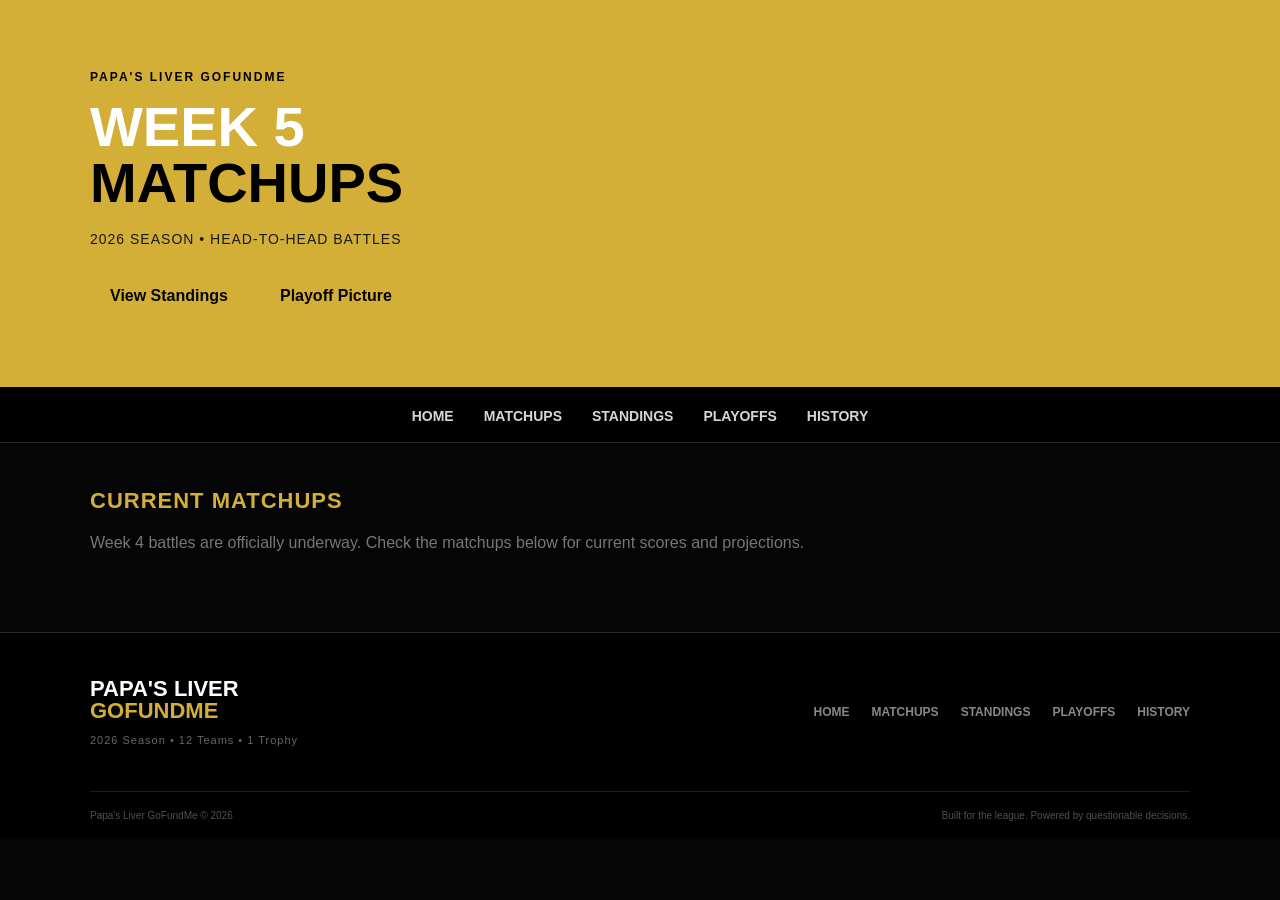
==== matchups.html @ aa791159 "Update matchups for Week 5 Updated the matchups page for Week 5, reflecting the current season and m" ====
<!DOCTYPE html>
<html lang="en">
<head>
    <meta charset="UTF-8">
    <meta name="viewport" content="width=device-width, initial-scale=1.0">
    <title>Matchups | Papa's Liver GoFundMe</title>
    <link rel="stylesheet" href="style.css">
</head>

<body>

    <header class="hero">
        <div class="hero-content">

            <p class="eyebrow">
                PAPA'S LIVER GOFUNDMЕ
            </p>

            <h1>
                Week 5<br>
                <span>Matchups</span>
            </h1>

            <p class="season">
                2026 SEASON • HEAD-TO-HEAD BATTLES
            </p>

            <div class="hero-buttons">
                <a href="standings.html">View Standings</a>
                <a href="playoffs.html">Playoff Picture</a>
            </div>

        </div>
    </header>

    <nav>
        <a href="index.html">Home</a>
        <a href="matchups.html">Matchups</a>
        <a href="standings.html">Standings</a>
        <a href="playoffs.html">Playoffs</a>
        <a href="history.html">History</a>
    </nav>

    <main>

        <section class="home-section">

            <h2>Current Matchups</h2>

            <p style="color: #777777; margin-bottom: 30px;">
                Week 4 battles are officially underway. Check the matchups below for current scores and projections.
            </p>

            <div id="matchups-container"></div>

        </section>

    </main>

    <footer class="site-footer">

        <div class="footer-content">

            <div class="footer-brand">
                <h3>
                    Papa's Liver<br>
                    <span>GoFundMe</span>
                </h3>

                <p>
                    2026 Season • 12 Teams • 1 Trophy
                </p>
            </div>

            <div class="footer-links">
                <a href="index.html">Home</a>
                <a href="matchups.html">Matchups</a>
                <a href="standings.html">Standings</a>
                <a href="playoffs.html">Playoffs</a>
                <a href="history.html">History</a>
            </div>

        </div>

        <div class="footer-bottom">
            <p>Papa's Liver GoFundMe © 2026</p>
            <p>Built for the league. Powered by questionable decisions.</p>
        </div>

    </footer>

    
<script src="app.js"></script>
</body>
</html>
---- style.css ----
* {
    box-sizing: border-box;
}

body {
    margin: 0;
    font-family: Arial, Helvetica, sans-serif;
    background: #050505;
    color: #ffffff;
}

/* HERO */

.hero {
    background: #d4af37;
    border-bottom: 3px solid #000000;
    padding: 70px 20px;
}

.hero-content {
    max-width: 1100px;
    margin: 0 auto;
}

.eyebrow {
    margin: 0 0 15px 0;
    color: #000000;
    font-size: 12px;
    font-weight: bold;
    letter-spacing: 2px;
}

.hero h1 {
    margin: 0;
    font-size: 56px;
    line-height: 1;
    text-transform: uppercase;
}

.hero h1 span {
    color: #000000;
}

.season {
    margin-top: 20px;
    color: #181818;
    font-size: 14px;
    letter-spacing: 1px;
}

/* HERO BUTTONS */

.hero-buttons {
    display: flex;
    gap: 12px;
    margin-top: 28px;
}

.hero-buttons a {
    display: inline-block;
    padding: 12px 20px;
    background: #d4af37;
    color: #050505;
    text-decoration: none;
    font-weight: bold;
    border-radius: 5px;
}

.hero-buttons a:hover {
    background: #ffffff;
}

/* NAVIGATION */

nav {
    display: flex;
    justify-content: center;
    gap: 30px;
    padding: 18px 20px;
    background: #000000;
    border-bottom: 1px solid #292929;
}

nav a {
    color: #d6d6d6;
    text-decoration: none;
    font-size: 14px;
    font-weight: bold;
    text-transform: uppercase;
}

nav a:hover {
    color: #d4af37;
}

/* MAIN */

main {
    width: min(1100px, 92%);
    margin: 40px auto 80px;
}

h2 {
    margin-top: 45px;
    margin-bottom: 20px;
    color: #d4af37;
    font-size: 22px;
    text-transform: uppercase;
    letter-spacing: 1px;
}

/* MATCHUPS */

#matchups {
    display: flex;
    flex-direction: column;
    gap: 20px;
    margin-top: 30px;
}

#matchups > div {
    background: linear-gradient(135deg, #151515, #0a0a0a);
    border: 1px solid #303030;
    border-left: 5px solid #d4af37;
    border-radius: 8px;
    padding: 24px 30px;
    box-shadow: 0 8px 20px rgba(0, 0, 0, 0.5);
    transition: 0.2s ease;
}

#matchups > div:hover {
    border-color: #d4af37;
    transform: translateY(-2px);
}

#matchups h3 {
    margin: 0 0 24px 0;
    padding-bottom: 14px;
    border-bottom: 1px solid #303030;
    color: #a8a8a8;
    font-size: 11px;
    font-weight: 600;
    text-transform: uppercase;
    letter-spacing: 1.5px;
}

.matchup-teams {
    display: grid;
    grid-template-columns: 1fr 80px 1fr;
    align-items: center;
    gap: 20px;
}

.matchup-team {
    display: flex;
    flex-direction: column;
    gap: 4px;
}

.matchup-team-left {
    text-align: left;
}

.matchup-team-right {
    text-align: right;
}

.matchup-team strong {
    color: #ffffff;
    font-size: 21px;
    font-weight: 700;
}

.matchup-team small {
    color: #999999;
    font-size: 13px;
}

.actual-score {
    margin-top: 8px;
    color: #ffffff;
    font-size: 34px;
    font-weight: 800;
}

.projected-score {
    color: #777777;
    font-size: 12px;
}

.matchup-vs {
    color: #d4af37;
    font-size: 13px;
    font-weight: 800;
    text-align: center;
    letter-spacing: 2px;
}

/* STANDINGS */

#standings {
    display: grid;
    gap: 2px;
    background: #292929;
    border: 1px solid #292929;
    border-radius: 8px;
    overflow: hidden;
}

#standings > div {
    display: grid;
    grid-template-columns: 55px 1.5fr 1fr 90px 100px 100px;
    align-items: center;
    gap: 10px;
    padding: 16px 20px;
    background: #111111;
}

#standings > div:hover {
    background: #181818;
}

#standings p {
    margin: 0;
}

.standings-header {
    background: #d4af37 !important;
    color: #050505;
    font-weight: bold;
    text-transform: uppercase;
    font-size: 12px;
    letter-spacing: 1px;
}

.standings-rank {
    color: #d4af37;
    font-weight: bold;
}

.standings-team {
    color: #ffffff;
    font-weight: bold;
}

.standings-manager {
    color: #999999;
}

.standings-record {
    color: #ffffff;
    font-weight: bold;
}

.standings-points {
    color: #ffffff;
}

.standings-points-against {
    color: #999999;
}

/* PLAYOFFS */

#playoff-probabilities {
    display: grid;
    gap: 10px;
}

#playoff-probabilities > div {
    padding: 15px 20px;
    background: #111111;
    border: 1px solid #292929;
    border-radius: 5px;
}

#playoff-probabilities p {
    margin: 5px 0;
}

/* LEAGUE LEADERS */

#league-leaders {
    display: grid;
    grid-template-columns: repeat(2, 1fr);
    gap: 18px;
}

.leader-card {
    background: linear-gradient(135deg, #151515, #0a0a0a);
    border: 1px solid #303030;
    border-top: 3px solid #d4af37;
    border-radius: 8px;
    padding: 24px;
}

.leader-card h3 {
    margin: 0 0 10px 0;
    color: #999999;
    font-size: 12px;
    text-transform: uppercase;
    letter-spacing: 1px;
}

.leader-card p {
    margin: 0;
    color: white;
    font-size: 21px;
    font-weight: bold;
}

/* MOBILE */

@media (max-width: 700px) {

    .hero {
        padding: 50px 20px;
    }

    .hero h1 {
        font-size: 40px;
    }

    nav {
        flex-wrap: wrap;
        gap: 15px;
    }

    main {
        width: 94%;
    }

    .hero-buttons {
        flex-direction: column;
    }

    .hero-buttons a {
        text-align: center;
    }

    .matchup-teams {
        grid-template-columns: 1fr 45px 1fr;
        gap: 8px;
    }

    .matchup-team strong {
        font-size: 15px;
    }

    .matchup-team small {
        font-size: 11px;
    }

    .actual-score {
        font-size: 25px;
    }

    .projected-score {
        font-size: 10px;
    }

    #league-leaders {
        grid-template-columns: 1fr;
    }

    #standings > div {
        grid-template-columns: 35px 1fr 55px;
    }

    .standings-manager,
    .standings-points,
    .standings-points-against {
        display: none;
    }

}

.playoff-section-title {
    margin: 35px 0 15px 0;
    padding-bottom: 10px;
    border-bottom: 2px solid #d4af37;
    color: #d4af37;
    font-size: 16px;
    letter-spacing: 1.5px;
}

.playoff-team {
    display: grid;
    grid-template-columns: 65px 1fr;
    align-items: center;
    gap: 15px;
    padding: 18px 20px;
    margin-bottom: 5px;
    background: #111111;
    border: 1px solid #292929;
    border-left: 4px solid #d4af37;
}

.playoff-team:hover {
    background: #181818;
    border-color: #d4af37;
}

.playoff-seed {
    margin: 0;
    color: #d4af37;
    font-size: 22px;
    font-weight: 800;
}

.playoff-team-name {
    margin: 0;
    color: #ffffff;
    font-size: 18px;
    font-weight: bold;
}

.playoff-record {
    margin: 4px 0 0 0;
    color: #888888;
    font-size: 12px;
}

.playoff-odds-row {
    display: grid;
    grid-template-columns: 55px 1fr 100px;
    align-items: center;
    gap: 15px;
    padding: 15px 20px;
    margin-bottom: 3px;
    background: #111111;
    border: 1px solid #242424;
}

.playoff-odds-row:hover {
    background: #181818;
    border-color: #d4af37;
}

.playoff-rank {
    margin: 0;
    color: #777777;
    font-weight: bold;
}

.playoff-odds-team {
    margin: 0;
    color: #ffffff;
    font-weight: bold;
}

.playoff-percentage {
    margin: 0;
    color: #d4af37;
    font-size: 18px;
    font-weight: 800;
    text-align: right;
}

/* ================================
   HOMEPAGE
================================ */

.home-section {
    margin-top: 45px;
}

.weekly-update {
    background: linear-gradient(135deg, #151515, #0a0a0a);
    border: 1px solid #303030;
    border-left: 5px solid #d4af37;
    border-radius: 8px;
    padding: 28px 30px;
}

.update-label,
.feature-label {
    margin: 0 0 10px 0;
    color: #d4af37;
    font-size: 11px;
    font-weight: bold;
    text-transform: uppercase;
    letter-spacing: 1.5px;
}

.weekly-update h3,
.home-feature-card h3,
.news-card h3 {
    margin: 0 0 10px 0;
    color: #ffffff;
    font-size: 24px;
}

.weekly-update p:last-child,
.home-feature-card p:last-child,
.news-card p {
    color: #999999;
    line-height: 1.6;
}


/* WHO'S COOKING / FRAUD WATCH */

.home-feature-card {
    background: linear-gradient(135deg, #151515, #0a0a0a);
    border: 1px solid #303030;
    border-radius: 8px;
    padding: 28px 30px;
}

.cooking-card {
    border-left: 5px solid #d4af37;
}

.fraud-card {
    border-left: 5px solid #8b0000;
}

.fraud-card .feature-label {
    color: #ff4d4d;
}

.feature-manager {
    margin: 0 0 15px 0;
    color: #777777;
    font-size: 13px;
}


/* THIS WEEK */

.home-news-grid {
    display: grid;
    grid-template-columns: repeat(2, 1fr);
    gap: 18px;
}

.news-card {
    background: linear-gradient(135deg, #151515, #0a0a0a);
    border: 1px solid #303030;
    border-top: 3px solid #d4af37;
    border-radius: 8px;
    padding: 24px;
    transition: 0.2s ease;
}

.news-card:hover {
    transform: translateY(-3px);
    border-color: #d4af37;
}

.news-card a {
    display: inline-block;
    margin-top: 12px;
    color: #d4af37;
    text-decoration: none;
    font-size: 13px;
    font-weight: bold;
}

.news-card a:hover {
    color: #ffffff;
}


/* LEAGUE RUMORS */

.rumor-box {
    background: #111111;
    border: 1px solid #292929;
    border-radius: 8px;
    padding: 25px 30px;
}

.rumor-box p:last-child {
    margin: 0;
    color: #999999;
    line-height: 1.7;
}


/* HOMEPAGE MOBILE */

@media (max-width: 700px) {

    .home-news-grid {
        grid-template-columns: 1fr;
    }

    .weekly-update,
    .home-feature-card,
    .rumor-box {
        padding: 22px;
    }

}

/* FEATURE STORY LAYOUT */

.feature-top {
    display: flex;
    justify-content: space-between;
    align-items: center;
    gap: 20px;
}

.feature-badge {
    display: flex;
    align-items: center;
    justify-content: center;
    width: 65px;
    height: 65px;
    border: 1px solid #d4af37;
    border-radius: 50%;
    background: #0a0a0a;
    font-size: 28px;
    flex-shrink: 0;
}

.fraud-badge {
    border-color: #8b0000;
}

.feature-divider {
    height: 1px;
    margin: 20px 0;
    background: #303030;
}

.feature-story {
    margin: 0;
    color: #c5c5c5;
    font-size: 15px;
    line-height: 1.7;
}

.feature-signoff {
    margin: 20px 0 0 0;
    color: #666666;
    font-size: 11px;
    font-style: italic;
}

/* LEAGUE RUMORS */

.rumor-box h3 {
    margin: 0 0 25px 0;
    color: #ffffff;
    font-size: 24px;
}

.rumor-item {
    display: grid;
    grid-template-columns: 50px 1fr;
    gap: 18px;
    padding: 20px 0;
    border-top: 1px solid #292929;
}

.rumor-number {
    color: #d4af37;
    font-size: 18px;
    font-weight: 800;
}

.rumor-item h4 {
    margin: 0 0 7px 0;
    color: #d4af37;
    font-size: 12px;
    letter-spacing: 1px;
}

.rumor-item p {
    margin: 0;
    color: #999999;
    line-height: 1.6;
}

/* ================================
   AROUND THE LEAGUE NEWS
================================ */

.league-news {
    display: flex;
    flex-direction: column;
    gap: 18px;
}

.news-story {
    background: linear-gradient(135deg, #151515, #0a0a0a);
    border: 1px solid #303030;
    border-radius: 8px;
    padding: 24px;
}

.featured-news {
    border-left: 5px solid #d4af37;
    padding: 30px;
}

.news-story-top {
    display: flex;
    justify-content: space-between;
    align-items: center;
    margin-bottom: 15px;
}

.news-category {
    color: #d4af37;
    font-size: 11px;
    font-weight: bold;
    letter-spacing: 1.5px;
}

.news-week {
    color: #666666;
    font-size: 11px;
    font-weight: bold;
}

.news-story h3 {
    margin: 8px 0 12px 0;
    color: #ffffff;
    font-size: 22px;
    line-height: 1.25;
}

.featured-news h3 {
    font-size: 30px;
}

.news-story p {
    margin: 0;
    color: #999999;
    line-height: 1.7;
}

.news-author {
    margin-top: 20px !important;
    color: #666666 !important;
    font-size: 11px;
    font-style: italic;
}

.news-story-grid {
    display: grid;
    grid-template-columns: repeat(2, 1fr);
    gap: 18px;
}

.news-story-grid .news-story {
    transition: 0.2s ease;
}

.news-story-grid .news-story:hover {
    transform: translateY(-3px);
    border-color: #d4af37;
}

@media (max-width: 700px) {

    .news-story-grid {
        grid-template-columns: 1fr;
    }

    .featured-news {
        padding: 24px;
    }

    .featured-news h3 {
        font-size: 24px;
    }

}

/* ================================
   FOOTER
================================ */

.site-footer {
    margin-top: 80px;
    background: #000000;
    border-top: 1px solid #292929;
}

.footer-content {
    width: min(1100px, 92%);
    margin: 0 auto;
    padding: 45px 0;
    display: flex;
    justify-content: space-between;
    align-items: center;
    gap: 40px;
}

.footer-brand h3 {
    margin: 0;
    color: #ffffff;
    font-size: 22px;
    line-height: 1;
    text-transform: uppercase;
}

.footer-brand h3 span {
    color: #d4af37;
}

.footer-brand p {
    margin: 12px 0 0 0;
    color: #666666;
    font-size: 11px;
    letter-spacing: 1px;
}

.footer-links {
    display: flex;
    flex-wrap: wrap;
    justify-content: flex-end;
    gap: 22px;
}

.footer-links a {
    color: #888888;
    text-decoration: none;
    font-size: 12px;
    font-weight: bold;
    text-transform: uppercase;
}

.footer-links a:hover {
    color: #d4af37;
}

.footer-bottom {
    display: flex;
    justify-content: space-between;
    gap: 20px;
    width: min(1100px, 92%);
    margin: 0 auto;
    padding: 18px 0;
    border-top: 1px solid #1c1c1c;
}

.footer-bottom p {
    margin: 0;
    color: #4f4f4f;
    font-size: 10px;
}

@media (max-width: 700px) {

    .footer-content {
        flex-direction: column;
        align-items: flex-start;
    }

    .footer-links {
        justify-content: flex-start;
    }

    .footer-bottom {
        flex-direction: column;
    }

}

/* ================================
   LEAGUE CHAMPIONS
================================ */

.champions-bar {
    display: grid;
    grid-template-columns: 1.4fr repeat(4, 1fr);
    background: #0a0a0a;
    border-bottom: 1px solid #292929;
}

.champions-title {
    display: flex;
    align-items: center;
    gap: 12px;
    padding: 18px 25px;
    background: #111111;
    border-right: 1px solid #292929;
}

.champions-title span {
    font-size: 20px;
}

.champions-title p {
    margin: 0;
    color: #d4af37;
    font-size: 11px;
    font-weight: bold;
    letter-spacing: 1.5px;
}

.champion {
    display: flex;
    flex-direction: column;
    justify-content: center;
    padding: 15px 18px;
    border-right: 1px solid #292929;
    transition: 0.2s ease;
}

.champion:hover {
    background: #151515;
}

.champion-year {
    margin-bottom: 5px;
    color: #666666;
    font-size: 10px;
    font-weight: bold;
    letter-spacing: 1px;
}

.champion-name {
    color: #ffffff;
    font-size: 13px;
    font-weight: bold;
}

@media (max-width: 900px) {

    .champions-bar {
        grid-template-columns: 1fr 1fr;
    }

    .champions-title {
        grid-column: 1 / -1;
        border-right: none;
        border-bottom: 1px solid #292929;
    }

}

@media (max-width: 500px) {

    .champions-bar {
        grid-template-columns: 1fr;
    }

    .champion {
        border-right: none;
        border-bottom: 1px solid #292929;
    }

}

/* ================================
   MATCHUP PAGE
================================ */

#matchups {
    display: flex;
    flex-direction: column;
    gap: 24px;
    margin-top: 30px;
}

/* MATCHUP CARD */

#matchups > div {
    position: relative;
    background: linear-gradient(135deg, #161616, #090909);
    border: 1px solid #303030;
    border-left: 5px solid #d4af37;
    border-radius: 10px;
    padding: 28px 32px;
    box-shadow: 0 10px 25px rgba(0, 0, 0, 0.45);
    transition: 0.2s ease;
}

#matchups > div:hover {
    transform: translateY(-3px);
    border-color: #d4af37;
    box-shadow: 0 14px 30px rgba(0, 0, 0, 0.6);
}

/* WEEK LABEL */

#matchups h3 {
    margin: 0 0 24px 0;
    padding-bottom: 15px;
    border-bottom: 1px solid #303030;

    color: #777777;
    font-size: 11px;
    font-weight: bold;
    text-transform: uppercase;
    letter-spacing: 1.5px;
}

/* TEAM LAYOUT */

.matchup-teams {
    display: grid;
    grid-template-columns: 1fr 90px 1fr;
    align-items: center;
    gap: 25px;
}

/* TEAM */

.matchup-team {
    display: flex;
    flex-direction: column;
    gap: 5px;
}

.matchup-team-left {
    text-align: left;
}

.matchup-team-right {
    text-align: right;
}

.matchup-team strong {
    color: #ffffff;
    font-size: 23px;
    font-weight: 800;
}

.matchup-team small {
    color: #777777;
    font-size: 12px;
}

/* SCORES */

.actual-score {
    margin-top: 10px;
    color: #ffffff;
    font-size: 36px;
    font-weight: 900;
    line-height: 1;
}

.projected-score {
    margin-top: 5px;
    color: #666666;
    font-size: 11px;
}

/* VS */

.matchup-vs {
    display: flex;
    align-items: center;
    justify-content: center;

    width: 60px;
    height: 60px;

    margin: 0 auto;

    border: 1px solid #3a3a3a;
    border-radius: 50%;

    background: #0a0a0a;

    color: #d4af37;
    font-size: 12px;
    font-weight: 900;
    letter-spacing: 1px;
}

/* MOBILE */

@media (max-width: 700px) {

    #matchups > div {
        padding: 22px 18px;
    }

    .matchup-teams {
        grid-template-columns: 1fr 55px 1fr;
        gap: 10px;
    }

    .matchup-team strong {
        font-size: 16px;
    }

    .matchup-team small {
        font-size: 10px;
    }

    .actual-score {
        font-size: 27px;
    }

    .projected-score {
        font-size: 9px;
    }

    .matchup-vs {
        width: 48px;
        height: 48px;
        font-size: 10px;
    }

}

/* ================================
   STANDINGS PAGE
================================ */

#standings {
    display: flex;
    flex-direction: column;
    gap: 3px;
    background: #292929;
    border: 1px solid #292929;
    border-radius: 10px;
    overflow: hidden;
    box-shadow: 0 10px 25px rgba(0, 0, 0, 0.45);
}

/* STANDINGS ROW */

#standings > div {
    display: grid;
    grid-template-columns: 55px 1.5fr 1fr 90px 100px 100px;
    align-items: center;
    gap: 12px;

    min-height: 65px;
    padding: 15px 20px;

    background: #111111;

    transition: 0.2s ease;
}

#standings > div:hover {
    background: #181818;
}

/* HEADER */

#standings .standings-header {
    min-height: 48px;
    background: #d4af37 !important;
    color: #050505;
}

#standings .standings-header p {
    color: #050505;
}

/* RANK */

.standings-rank {
    color: #d4af37;
    font-size: 18px;
    font-weight: 900;
}

/* TEAM */

.standings-team {
    color: #ffffff;
    font-size: 15px;
    font-weight: 800;
}

/* MANAGER */

.standings-manager {
    color: #888888;
    font-size: 13px;
}

/* RECORD */

.standings-record {
    color: #ffffff;
    font-size: 14px;
    font-weight: 800;
}

/* POINTS */

.standings-points {
    color: #ffffff;
    font-size: 14px;
    font-weight: 700;
}

/* POINTS AGAINST */

.standings-points-against {
    color: #777777;
    font-size: 14px;
}

/* PLAYOFF SPOTS */

#standings > div:nth-child(n+2):nth-child(-n+8) {
    border-left: 4px solid #d4af37;
}

/* BOTTOM PLAYOFF SPOT */

#standings > div:nth-child(8) {
    box-shadow: inset 0 -1px 0 #d4af37;
}

/* NON-PLAYOFF TEAMS */

#standings > div:nth-child(n+9) {
    border-left: 4px solid #292929;
}

/* MOBILE */

@media (max-width: 700px) {

    #standings {
        overflow-x: auto;
    }

    #standings > div {
        grid-template-columns: 40px 1fr 65px;
        gap: 10px;
        padding: 14px 15px;
        min-width: 0;
    }

    #standings .standings-manager,
    #standings .standings-points,
    #standings .standings-points-against {
        display: none;
    }

    .standings-team {
        font-size: 14px;
    }

    .standings-record {
        text-align: right;
    }

}

/* ================================
   PLAYOFF PAGE
================================ */

/* PLAYOFF ODDS */

#playoff-probabilities {
    display: flex;
    flex-direction: column;
    gap: 4px;
    background: #292929;
    border: 1px solid #292929;
    border-radius: 10px;
    overflow: hidden;
    box-shadow: 0 10px 25px rgba(0, 0, 0, 0.45);
}

.playoff-odds-row {
    display: grid;
    grid-template-columns: 60px 1fr 120px;
    align-items: center;
    gap: 15px;

    min-height: 60px;
    padding: 14px 20px;

    background: #111111;

    transition: 0.2s ease;
}

.playoff-odds-row:hover {
    background: #181818;
    border-color: #d4af37;
}

.playoff-rank {
    margin: 0;
    color: #777777;
    font-size: 14px;
    font-weight: 800;
}

.playoff-odds-team {
    margin: 0;
    color: #ffffff;
    font-size: 15px;
    font-weight: 800;
}

.playoff-percentage {
    margin: 0;
    color: #d4af37;
    font-size: 20px;
    font-weight: 900;
    text-align: right;
}

/* PLAYOFF FIELD */

.playoff-section-title {
    margin: 35px 0 15px 0;
    padding-bottom: 10px;

    border-bottom: 2px solid #d4af37;

    color: #d4af37;
    font-size: 15px;
    font-weight: 800;
    letter-spacing: 1.5px;
    text-transform: uppercase;
}

.playoff-team {
    display: grid;
    grid-template-columns: 65px 1fr;
    align-items: center;
    gap: 15px;

    padding: 18px 20px;
    margin-bottom: 5px;

    background: #111111;
    border: 1px solid #292929;
    border-left: 4px solid #d4af37;

    transition: 0.2s ease;
}

.playoff-team:hover {
    background: #181818;
    border-color: #d4af37;
}

.playoff-seed {
    margin: 0;
    color: #d4af37;
    font-size: 22px;
    font-weight: 900;
}

.playoff-team-name {
    margin: 0;
    color: #ffffff;
    font-size: 18px;
    font-weight: 800;
}

.playoff-record {
    margin: 4px 0 0 0;
    color: #777777;
    font-size: 12px;
}

/* BRACKET */

#playoff-bracket {
    display: flex;
    flex-direction: column;
    gap: 18px;
}

/* BRACKET CARDS */

#playoff-bracket > div {
    background: linear-gradient(135deg, #151515, #090909);
    border: 1px solid #303030;
    border-left: 5px solid #d4af37;
    border-radius: 8px;
    padding: 22px 25px;

    box-shadow: 0 8px 20px rgba(0, 0, 0, 0.4);
}

#playoff-bracket > div h3 {
    margin: 0 0 15px 0;
    padding-bottom: 10px;

    border-bottom: 1px solid #292929;

    color: #d4af37;
    font-size: 13px;
    text-transform: uppercase;
    letter-spacing: 1.5px;
}

/* BRACKET TEAM ROWS */

#playoff-bracket > div p {
    margin: 8px 0;
    color: #ffffff;
    font-size: 15px;
    font-weight: 700;
}

/* BRACKET WINNER / HIGHLIGHT */

#playoff-bracket strong {
    color: #d4af37;
}

/* MOBILE */

@media (max-width: 700px) {

    .playoff-odds-row {
        grid-template-columns: 45px 1fr 80px;
        gap: 10px;
        padding: 14px 15px;
    }

    .playoff-odds-team {
        font-size: 13px;
    }

    .playoff-percentage {
        font-size: 17px;
    }

    .playoff-team {
        grid-template-columns: 50px 1fr;
        padding: 15px;
    }

    .playoff-team-name {
        font-size: 15px;
    }

    #playoff-bracket > div {
        padding: 18px;
    }

}

/* ==========================================
   PLAYOFF PAGE CLEANUP
========================================== */

#playoff-probabilities {
    width: 100%;
}

#playoff-probabilities > h2 {
    margin-top: 10px;
    margin-bottom: 20px;
}

/* CURRENT PLAYOFF FIELD */

.current-playoff-field {
    display: flex;
    flex-direction: column;
    gap: 8px;
    margin-bottom: 45px;
}

.playoff-field-team {
    display: grid;
    grid-template-columns: 55px minmax(0, 1fr) 180px 90px;
    align-items: center;
    gap: 15px;
    padding: 16px 20px;
    background: #111111;
    border: 1px solid #242424;
    border-radius: 8px;
    min-height: 58px;
    box-sizing: border-box;
}

.playoff-field-team.playoff-team {
    border-left: 4px solid #d4af37;
}

.playoff-field-team.outside-playoff {
    opacity: 0.65;
    border-left: 4px solid #444444;
}

.playoff-field-team .seed {
    font-size: 14px;
    font-weight: 700;
    color: #d4af37;
}

.playoff-field-team .team-name {
    font-size: 17px;
    font-weight: 700;
    color: #ffffff;
    min-width: 0;
}

.playoff-field-team .manager {
    color: #888888;
    font-size: 13px;
    white-space: nowrap;
    overflow: hidden;
    text-overflow: ellipsis;
}

.playoff-field-team .playoff-status {
    justify-self: end;
    padding: 5px 9px;
    border-radius: 4px;
    background: #d4af37;
    color: #050505;
    font-size: 11px;
    font-weight: 800;
    letter-spacing: 0.5px;
}

.playoff-field-team.outside-playoff .playoff-status {
    background: #333333;
    color: #999999;
}

/* PLAYOFF ODDS */

.playoff-odds-grid {
    display: flex;
    flex-direction: column;
    gap: 2px;
    margin-bottom: 45px;
    background: #111111;
    border: 1px solid #242424;
    border-radius: 8px;
    overflow: hidden;
}

.playoff-odds-row {
    display: grid;
    grid-template-columns: 55px minmax(0, 1fr) 100px 120px 140px;
    align-items: center;
    gap: 15px;
    padding: 15px 20px;
    margin: 0;
    background: #111111;
    border-bottom: 1px solid #242424;
    box-sizing: border-box;
}

.playoff-odds-row:last-child {
    border-bottom: none;
}

.playoff-odds-row:first-child {
    background: #d4af37;
    color: #050505;
}

.playoff-odds-row:first-child p {
    color: #050505;
}

.playoff-rank {
    margin: 0;
    font-weight: 800;
    color: #d4af37;
}

.playoff-odds-team {
    margin: 0;
    font-size: 15px;
    font-weight: 700;
    color: #ffffff;
}

.playoff-record {
    margin: 0;
    font-size: 14px;
    color: #aaaaaa;
}

.playoff-percentage {
    margin: 0;
    text-align: right;
    font-size: 15px;
    font-weight: 800;
    color: #ffffff;
}

.playoff-odds-row:first-child .playoff-percentage {
    color: #050505;
}

/* PLAYOFF BRACKET */

#playoff-bracket {
    width: 100%;
}

#playoff-bracket > .playoff-bracket {
    width: 100%;
}

.bracket-round {
    background: #111111;
    border: 1px solid #242424;
    border-radius: 8px;
    padding: 25px;
}

.bracket-round h3 {
    margin: 0 0 20px;
    padding-bottom: 15px;
    border-bottom: 1px solid #2b2b2b;
    color: #d4af37;
    font-size: 14px;
    letter-spacing: 1px;
    text-transform: uppercase;
}

.bracket-game {
    display: grid;
    grid-template-columns: 55px minmax(0, 1fr) 55px minmax(0, 1fr);
    align-items: center;
    gap: 12px;
    padding: 16px 18px;
    margin-bottom: 10px;
    background: #181818;
    border: 1px solid #292929;
    border-radius: 6px;
}

.bracket-game .seed {
    color: #d4af37;
    font-size: 13px;
    font-weight: 800;
}

.bracket-game strong {
    text-align: center;
    color: #777777;
    font-size: 12px;
    letter-spacing: 1px;
}

.bracket-game span:last-child {
    text-align: right;
}

.bracket-game > span:not(.seed),
.bracket-game > strong {
    min-width: 0;
}

.bracket-bye {
    margin-top: 18px;
    padding: 15px 18px;
    border: 1px solid #d4af37;
    border-radius: 6px;
    background: rgba(212, 175, 55, 0.08);
    color: #d4af37;
    font-size: 14px;
    font-weight: 700;
}

/* MOBILE */

@media (max-width: 700px) {

    .playoff-field-team {
        grid-template-columns: 40px minmax(0, 1fr) auto;
        gap: 10px;
        padding: 13px 14px;
    }

    .playoff-field-team .manager {
        grid-column: 2;
        font-size: 12px;
    }

    .playoff-field-team .playoff-status {
        grid-column: 3;
        grid-row: 1 / span 2;
    }

    .playoff-field-team .team-name {
        font-size: 15px;
    }

    .playoff-odds-row {
        grid-template-columns: 40px minmax(0, 1fr) 70px 75px;
        gap: 8px;
        padding: 13px 12px;
    }

    .playoff-odds-row .playoff-record {
        display: none;
    }

    .playoff-percentage {
        font-size: 13px;
    }

    .bracket-round {
        padding: 15px;
    }

    .bracket-game {
        grid-template-columns: 40px minmax(0, 1fr) 35px;
        gap: 8px;
    }

    .bracket-game strong {
        grid-column: 3;
        grid-row: 1;
    }

    .bracket-game span:last-child {
        grid-column: 2;
        grid-row: 2;
        text-align: left;
        padding-top: 5px;
    }

}

/* ==========================================
   PLAYOFF ODDS - STANDINGS STYLE
========================================== */

.playoff-odds-grid {
    display: flex;
    flex-direction: column;
    background: #111111;
    border: 1px solid #292929;
    border-radius: 8px;
    overflow: hidden;
    margin-bottom: 45px;
}

.playoff-odds-card {
    display: grid;
    grid-template-columns: 2fr 1fr 1fr 1fr;
    align-items: center;
    gap: 20px;
    padding: 17px 22px;
    background: #111111;
    border-bottom: 1px solid #292929;
}

.playoff-odds-card:last-child {
    border-bottom: none;
}

.playoff-odds-card:hover {
    background: #161616;
}

.playoff-odds-team {
    color: #ffffff;
    font-size: 16px;
    font-weight: 800;
}

.playoff-odds-manager {
    color: #777777;
    font-size: 13px;
}

.playoff-odds-card .playoff-odds-row {
    display: flex;
    align-items: center;
    justify-content: flex-end;
    gap: 8px;
    padding: 0;
    margin: 0;
    background: transparent;
    border: none;
}

.playoff-odds-card .playoff-odds-row span {
    color: #777777;
    font-size: 11px;
    font-weight: 700;
    text-transform: uppercase;
    letter-spacing: 0.5px;
}

.playoff-odds-card .playoff-odds-row strong {
    color: #d4af37;
    font-size: 17px;
    font-weight: 800;
}

/* Header labels */

.playoff-odds-grid::before {
    content: "TEAM                                      RECORD                    PLAYOFF %              CHAMPIONSHIP %";
    display: grid;
    grid-template-columns: 2fr 1fr 1fr 1fr;
    padding: 13px 22px;
    background: #0a0a0a;
    color: #777777;
    font-size: 11px;
    font-weight: 800;
    letter-spacing: 0.6px;
    text-transform: uppercase;
    white-space: pre;
    border-bottom: 1px solid #292929;
}

@media (max-width: 700px) {

    .playoff-odds-grid::before {
        content: "TEAM                         RECORD              PLAYOFF %              CHAMP %";
        font-size: 9px;
        padding: 12px;
    }

    .playoff-odds-card {
        grid-template-columns: 1.5fr 1fr 1fr 1fr;
        gap: 8px;
        padding: 15px 12px;
    }

    .playoff-odds-team {
        font-size: 14px;
    }

    .playoff-odds-manager {
        font-size: 11px;
    }

    .playoff-odds-card .playoff-odds-row span {
        display: none;
    }

    .playoff-odds-card .playoff-odds-row strong {
        font-size: 15px;
    }

}

/* ==================================================
   HISTORY PAGE
================================================== */

/*
   IMPORTANT:
   The History page uses:
   #history-table
      .history-header
      .history-row

   Each header/row contains 8 <p> elements.
*/

#history-table {
    width: 100%;
    max-width: 100%;
    overflow-x: auto;
    overflow-y: hidden;
    background: #111111;
    border: 2px solid #333333;
    border-radius: 8px;
    display: block;
}

/* TABLE HEADER + ROWS */

#history-table .history-header,
#history-table .history-row {
    display: grid !important;

    grid-template-columns:
        minmax(190px, 2.2fr)
        minmax(120px, 1.2fr)
        minmax(85px, 0.8fr)
        minmax(125px, 1.2fr)
        minmax(110px, 1.1fr)
        minmax(110px, 1fr)
        minmax(100px, 0.9fr)
        minmax(110px, 1fr);

    width: 100%;
    min-width: 1050px;

    align-items: center;

    margin: 0;
    padding: 0;

    box-sizing: border-box;
}

/* HEADER */

#history-table .history-header {
    min-height: 55px;
    background: #d4af37;
    border-bottom: 1px solid #292929;
}
/* ROW */

#history-table .history-row {
    min-height: 62px;
    background: #111111;
    border-top: 2px solid #333333;
}


#history-table .history-row:hover {
    background: #181818;
}

/* ALL CELLS */

#history-table .history-header p,
#history-table .history-row p {
    display: block;

    width: 100%;
    min-width: 0;

    margin: 0 !important;
    padding: 0 12px !important;

    box-sizing: border-box;
    border-right: 2px solid #333333

    line-height: 1.2;
    white-space: nowrap;
}

/* HEADER TEXT */

#history-table .history-header p {
    color: #050505;
    font-size: 11px;
    font-weight: 900;
    text-transform: uppercase;
    letter-spacing: 0.6px;
    text-align: center;
}

/* NAME */

#history-table .history-header p:first-child,
#history-table .history-row p:first-child {
    text-align: left;
}

#history-table .history-name {
    color: #ffffff;
    font-size: 15px;
    font-weight: 800;
    text-align: left;
    white-space: nowrap;
}

/* RECORD */

#history-table .history-record {
    color: #ffffff;
    font-size: 14px;
    font-weight: 800;
    text-align: center;
    white-space: nowrap;
}

/* PERCENTAGES */

#history-table .history-percentage {
    color: #d4af37;
    font-size: 14px;
    font-weight: 800;
    text-align: center;
    white-space: nowrap;
}

/* CHAMPIONSHIPS */

#history-table .history-championships {
    color: #d4af37;
    font-size: 18px;
    font-weight: 900;
    text-align: center;
    white-space: nowrap;
}

/* RUNNER UP */

#history-table .history-runner-up {
    color: #bbbbbb;
    font-size: 14px;
    font-weight: 700;
    text-align: center;
    white-space: nowrap;
}

/* HIGH POINTS */

#history-table .history-high-score {
    color: #ffffff;
    font-size: 14px;
    font-weight: 700;
    text-align: center;
    white-space: nowrap;
}

/* HISTORY MOBILE */

@media (max-width: 1100px) {

    #history-table {
        overflow-x: auto;
    }

    #history-table .history-header,
    #history-table .history-row {
        min-width: 1050px;
    }

}
/* =========================================
   FINAL STANDINGS TABLE
========================================= */

.standings-table {
    width: 100%;
    background: #111;
    border: 1px solid #333;
    border-radius: 12px;
    overflow: hidden;
    margin-top: 20px;
}

.standings-header,
.standings-row {
    display: grid;
    grid-template-columns: 60px minmax(180px, 2fr) minmax(140px, 1.5fr) 90px 100px 100px 100px;
    align-items: center;
    column-gap: 0;
}

.standings-header {
    background: #1d1d1d;
    color: #d4af37;
    font-size: 12px;
    font-weight: 800;
    letter-spacing: 1px;
    text-transform: uppercase;
    min-height: 50px;
    border-bottom: 2px solid #d4af37;
}

.standings-header div,
.standings-row div {
    padding: 15px 14px;
}

.standings-row {
    min-height: 62px;
    color: #fff;
    background: #111;
    border-bottom: 1px solid #292929;
    font-size: 14px;
}

.standings-row:last-child {
    border-bottom: none;
}

.standings-row:nth-child(even) {
    background: #151515;
}

.standings-rank {
    color: #d4af37;
    font-weight: 800;
    text-align: center;
}

.standings-team {
    font-weight: 800;
    color: #fff;
}

.standings-manager {
    color: #aaa;
}

.standings-record {
    font-weight: 800;
    text-align: center;
}

.standings-points,
.standings-points-against {
    text-align: center;
    font-variant-numeric: tabular-nums;
}

.playoff-team {
    border-left: 3px solid #d4af37;
}

.playoff-cutoff {
    border-bottom: 3px solid #d4af37;
}

@media (max-width: 800px) {

    .standings-table {
        overflow-x: auto;
    }

    .standings-header,
    .standings-row {
        min-width: 700px;
    }
    .standings-streak {
    text-align: center;
    font-weight: 800;
    color: #fff;
}
}


/* =========================================
   FINAL MATCHUP CARDS
========================================= */

.matchup-card {
    width: 100%;
    background: #111;
    border: 1px solid #333;
    border-radius: 14px;
    overflow: hidden;
    margin-bottom: 22px;
}

.matchup-card-header {
    display: flex;
    justify-content: space-between;
    align-items: center;
    gap: 20px;
    padding: 18px 22px;
    background: #1a1a1a;
    border-bottom: 1px solid #333;
}

.matchup-label {
    color: #d4af37;
    font-size: 11px;
    font-weight: 800;
    letter-spacing: 1.5px;
}

.matchup-card-header h3 {
    margin: 4px 0 0;
    color: #fff;
    font-size: 20px;
}

.matchup-series {
    text-align: right;
    color: #888;
    font-size: 10px;
    font-weight: 700;
    letter-spacing: 1px;
}

.matchup-series strong {
    display: block;
    margin-top: 5px;
    color: #d4af37;
    font-size: 13px;
    letter-spacing: 0;
}

.matchup-teams {
    display: grid;
    grid-template-columns: 1fr 70px 1fr;
    align-items: center;
    gap: 15px;
    padding: 28px 22px;
}

.matchup-team {
    display: flex;
    flex-direction: column;
    gap: 5px;
}

.matchup-team-left {
    text-align: left;
}

.matchup-team-right {
    text-align: right;
    align-items: flex-end;
}

.matchup-team strong {
    color: #fff;
    font-size: 19px;
}

.matchup-team small {
    color: #888;
    font-size: 12px;
}

.actual-score {
    color: #fff;
    font-size: 28px;
    font-weight: 900;
    margin-top: 8px;
}

.projected-score {
    color: #d4af37;
    font-size: 12px;
    font-weight: 700;
}

.matchup-vs {
    color: #777;
    font-size: 13px;
    font-weight: 900;
    text-align: center;
}

.projection-bar {
    display: flex;
    width: calc(100% - 44px);
    height: 9px;
    margin: 0 22px 22px;
    background: #222;
    border-radius: 99px;
    overflow: hidden;
}

.projection-fill-one {
    background: #d4af37;
    height: 100%;
}

.projection-fill-two {
    background: #555;
    height: 100%;
}

.empty-state {
    padding: 40px;
    text-align: center;
    color: #888;
    background: #111;
    border: 1px solid #333;
    border-radius: 12px;
}

@media (max-width: 700px) {

    .matchup-card-header {
        flex-direction: column;
        align-items: flex-start;
    }

    .matchup-series {
        text-align: left;
    }

    .matchup-teams {
        grid-template-columns: 1fr;
        text-align: center;
    }

    .matchup-team-left,
    .matchup-team-right {
        text-align: center;
        align-items: center;
    }

    .matchup-vs {
        padding: 5px;
    }

}
/* =========================================
   FINAL STANDINGS OVERRIDE
========================================= */

#standings {
    display: flex;
    flex-direction: column;
    width: 100%;
    background: #111111;
    border: 1px solid #333333;
    border-radius: 10px;
    overflow: hidden;
    box-shadow: 0 10px 25px rgba(0, 0, 0, 0.45);
    gap: 0;
}

#standings .standings-header,
#standings .standings-row {
    display: grid !important;
    grid-template-columns:
        60px
        minmax(180px, 2fr)
        minmax(140px, 1.5fr)
        100px
        120px
        100px
        100px;
    align-items: center;
    width: 100%;
    box-sizing: border-box;
}

#standings .standings-header {
    min-height: 50px;
    background: #d4af37 !important;
    color: #050505;
    border-bottom: 2px solid #000000;
}

#standings .standings-header div {
    padding: 15px 14px;
    color: #050505;
    font-size: 11px;
    font-weight: 900;
    letter-spacing: 1px;
    text-transform: uppercase;
}

#standings .standings-row {
    min-height: 62px;
    background: #111111;
    color: #ffffff;
    border-bottom: 1px solid #292929;
}

#standings .standings-row:nth-child(odd) {
    background: #151515;
}

#standings .standings-row:last-child {
    border-bottom: none;
}

#standings .standings-row:hover {
    background: #1c1c1c;
}

#standings .standings-row div {
    padding: 15px 14px;
    min-width: 0;
    box-sizing: border-box;
}

#standings .standings-rank {
    color: #d4af37;
    font-size: 16px;
    font-weight: 900;
    text-align: center;
}

#standings .standings-team {
    color: #ffffff;
    font-size: 15px;
    font-weight: 800;
    white-space: nowrap;
    overflow: hidden;
    text-overflow: ellipsis;
}

#standings .standings-manager {
    color: #999999;
    font-size: 13px;
    white-space: nowrap;
    overflow: hidden;
    text-overflow: ellipsis;
}

#standings .standings-record {
    color: #ffffff;
    font-size: 14px;
    font-weight: 800;
    text-align: center;
}

#standings .standings-streak {
    color: #ffffff;
    font-size: 14px;
    font-weight: 800;
    text-align: center;
}

#standings .standings-points,
#standings .standings-points-against {
    color: #ffffff;
    font-size: 14px;
    font-weight: 700;
    text-align: center;
    font-variant-numeric: tabular-nums;
}

/* EVERY TEAM IS IDENTICAL */

#standings .standings-row {
    border-left: none !important;
    box-shadow: none !important;
}

/* MOBILE */

@media (max-width: 800px) {

    #standings {
        overflow-x: auto;
    }

    #standings .standings-header,
    #standings .standings-row {
        min-width: 900px;
    }

}
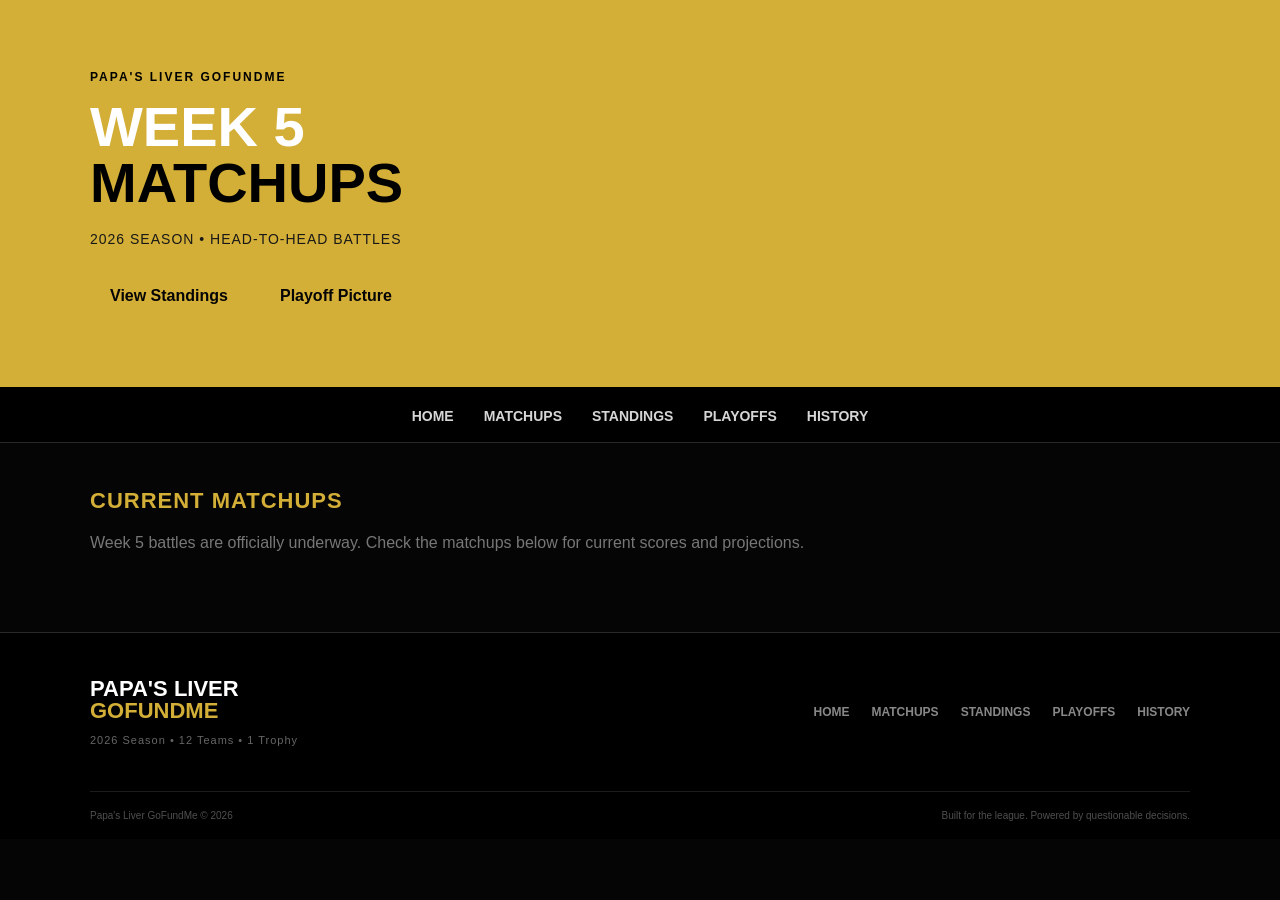
==== commit 00e8f909: "Update week number and matchup descriptions Updated the week number in the matchups page and modifie" ====
--- a/matchups.html
+++ b/matchups.html
@@ -48,7 +48,7 @@
             <h2>Current Matchups</h2>
 
             <p style="color: #777777; margin-bottom: 30px;">
-                Week 4 battles are officially underway. Check the matchups below for current scores and projections.
+                Week 5 battles are officially underway. Check the matchups below for current scores and projections.
             </p>
 
             <div id="matchups-container"></div>
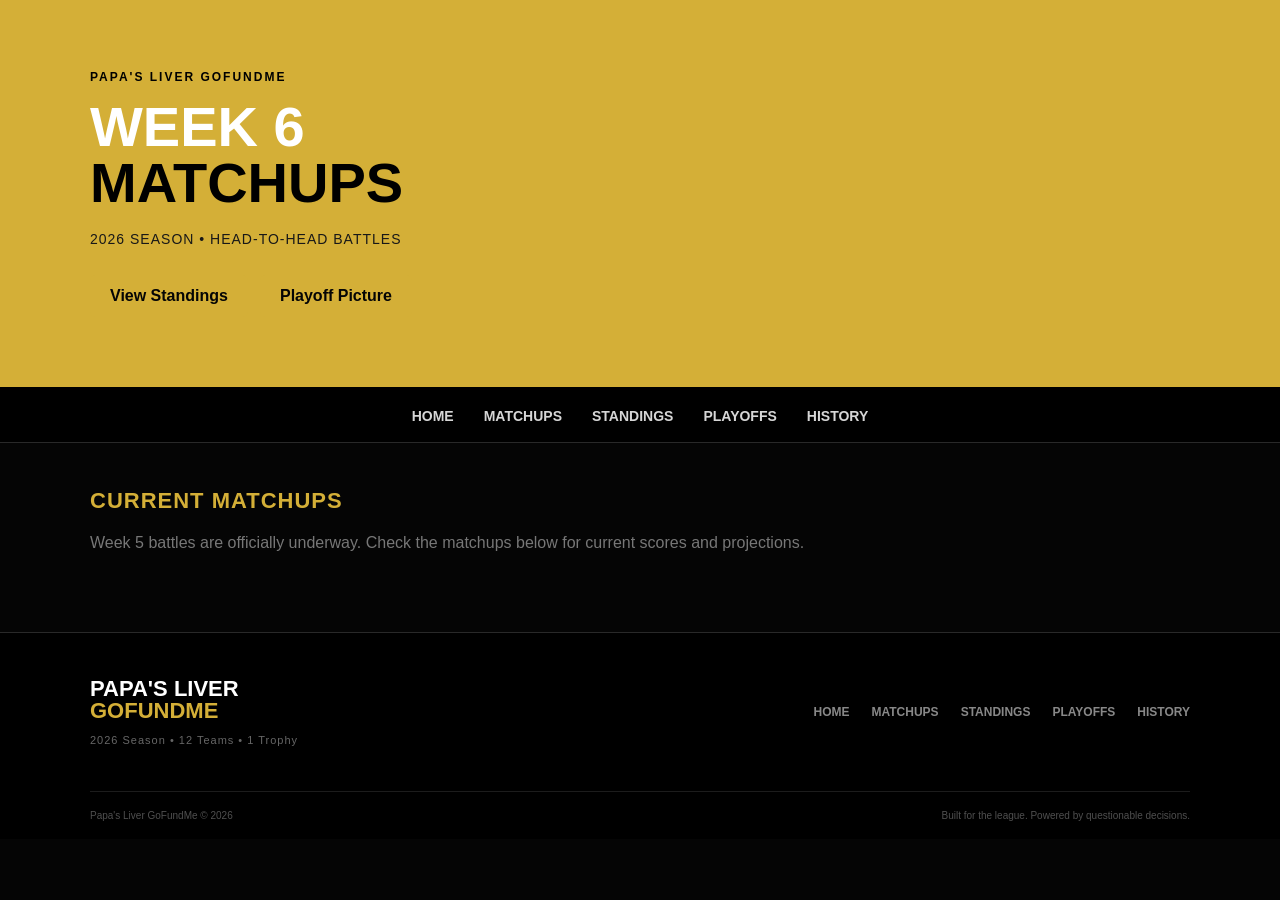
==== commit a9f29991: "Change matchups week from 5 to 6 Updated the week number in the matchups header and description." ====
--- a/matchups.html
+++ b/matchups.html
@@ -17,7 +17,7 @@
             </p>
 
             <h1>
-                Week 5<br>
+                Week 6<br>
                 <span>Matchups</span>
             </h1>
 
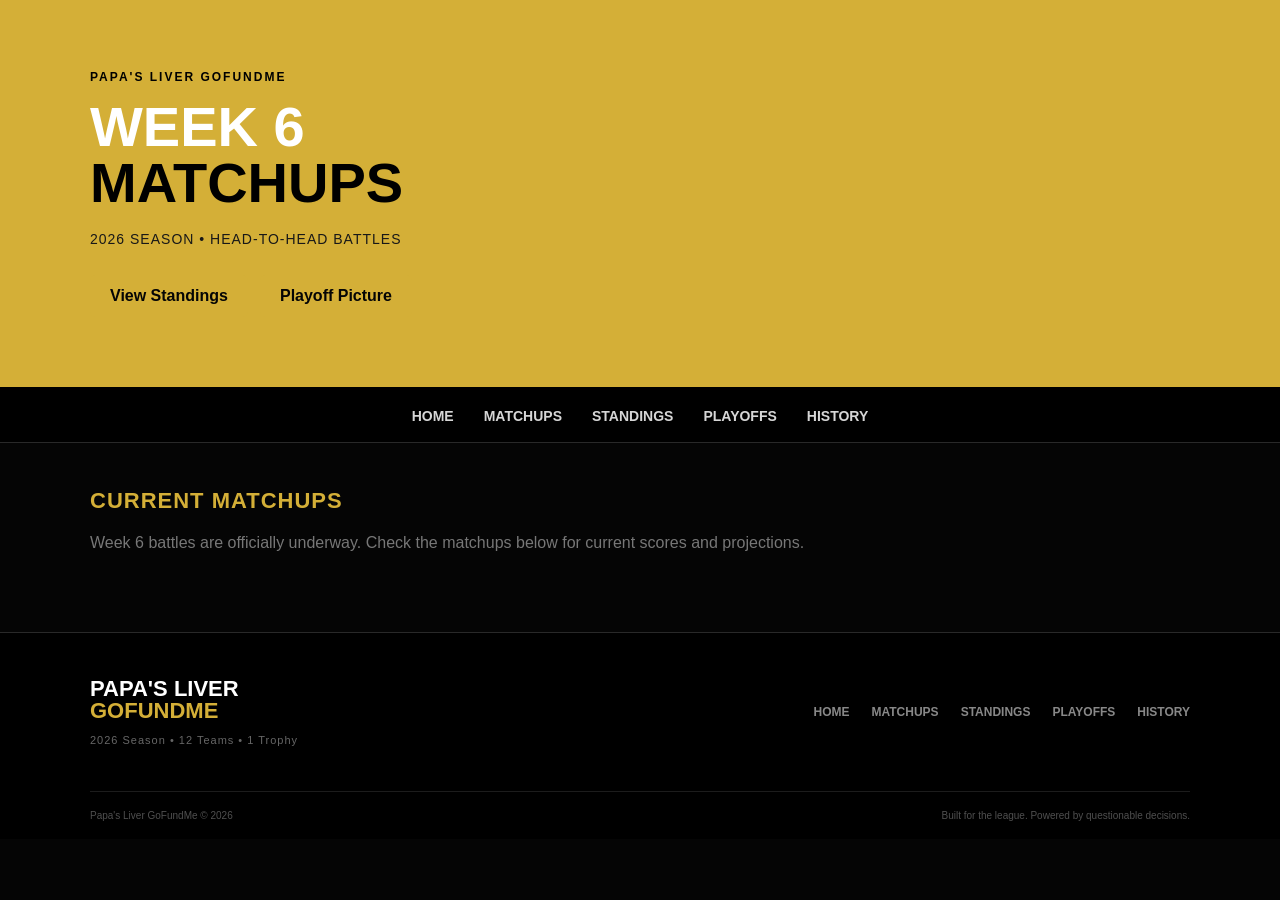
==== commit 4e6d0a07: "Change week label from 5 to 6 in matchups Updated the current week in matchups from Week 5 to Week 6" ====
--- a/matchups.html
+++ b/matchups.html
@@ -48,7 +48,7 @@
             <h2>Current Matchups</h2>
 
             <p style="color: #777777; margin-bottom: 30px;">
-                Week 5 battles are officially underway. Check the matchups below for current scores and projections.
+                Week 6 battles are officially underway. Check the matchups below for current scores and projections.
             </p>
 
             <div id="matchups-container"></div>
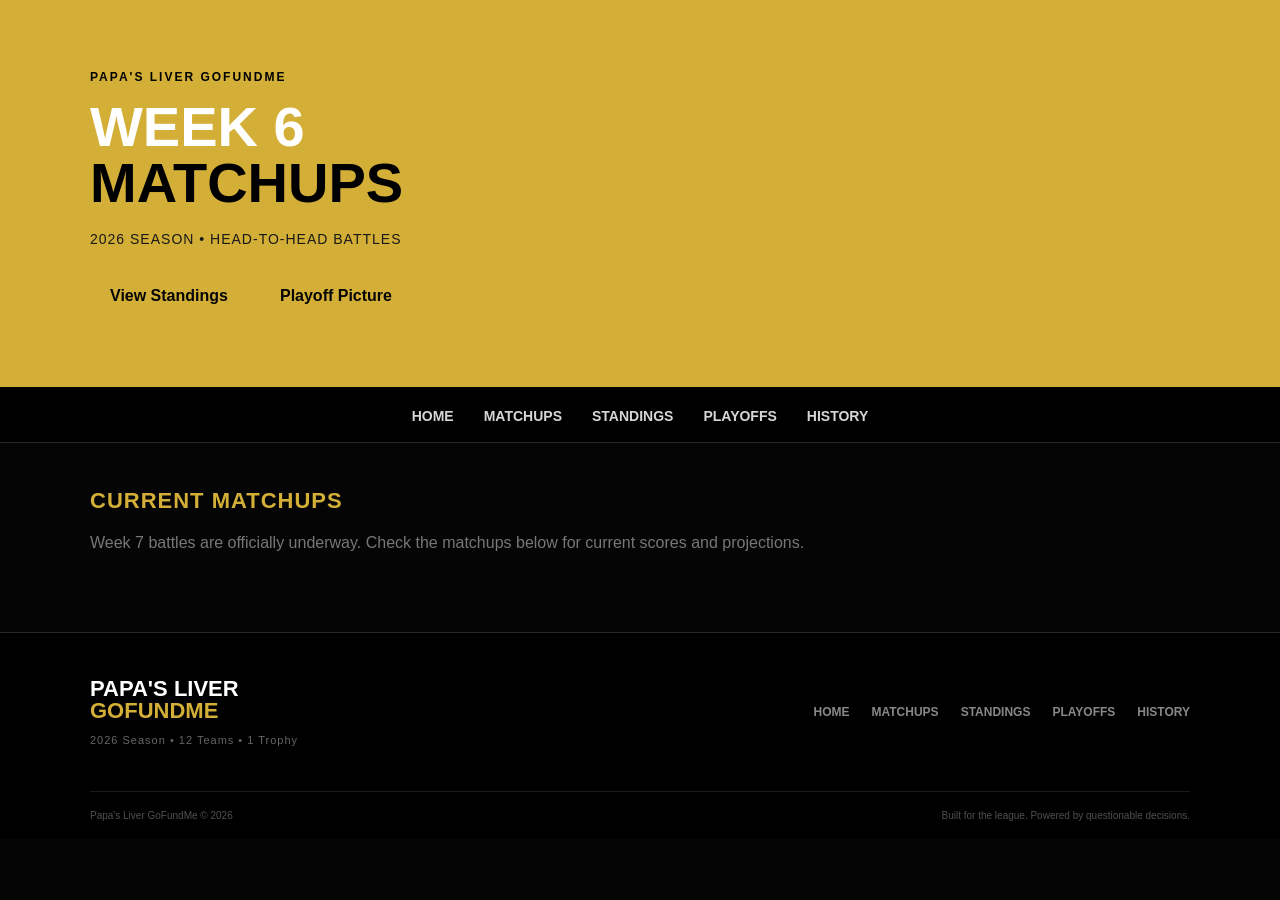
==== commit 024200f5: "Change week number from 6 to 7 in matchups.html Updated the week number in the matchups page from 6 " ====
--- a/matchups.html
+++ b/matchups.html
@@ -48,7 +48,7 @@
             <h2>Current Matchups</h2>
 
             <p style="color: #777777; margin-bottom: 30px;">
-                Week 6 battles are officially underway. Check the matchups below for current scores and projections.
+                Week 7 battles are officially underway. Check the matchups below for current scores and projections.
             </p>
 
             <div id="matchups-container"></div>
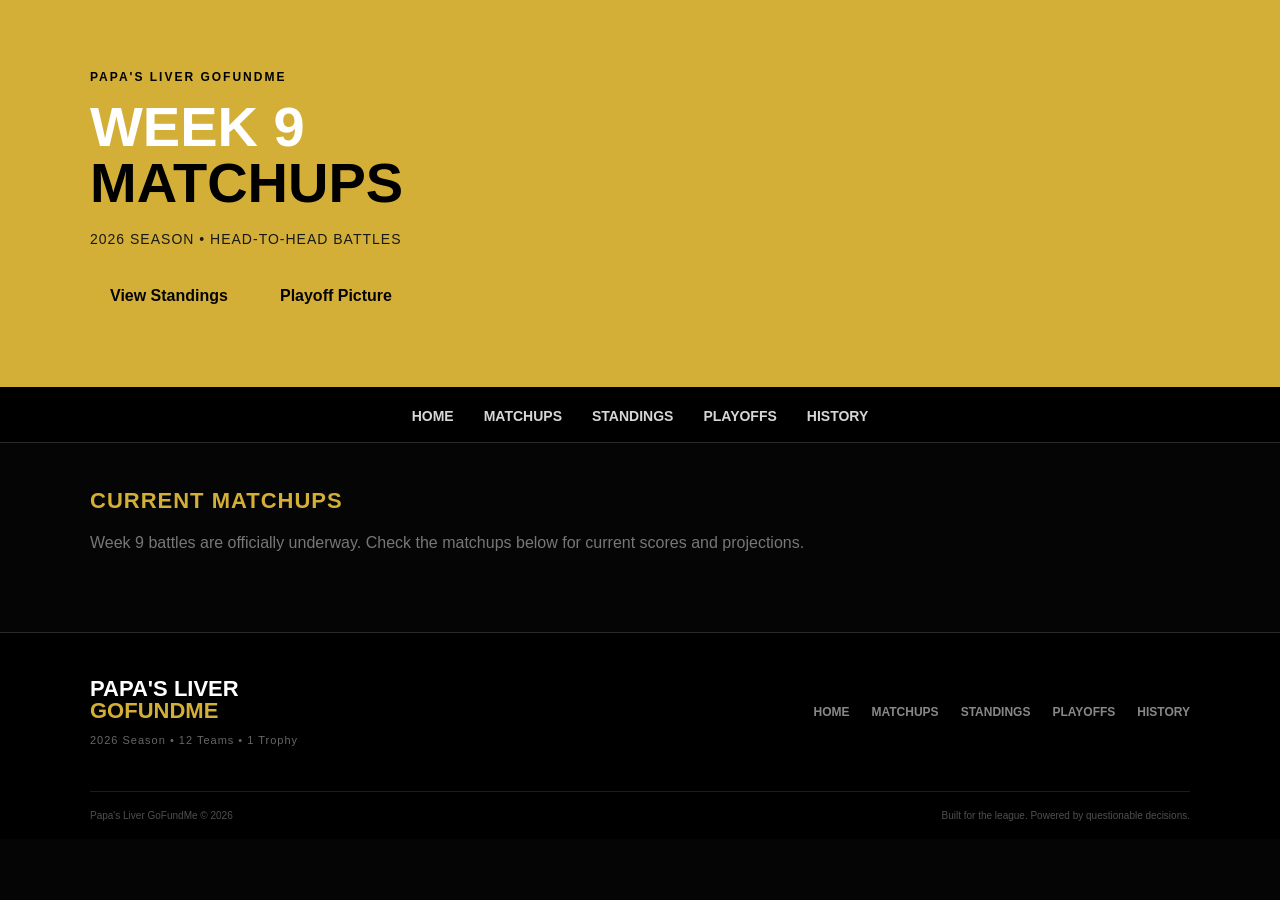
==== commit 0ece7661: "Change week number from 6 to 9 in matchups.html Updated the week number in the matchups header and d" ====
--- a/matchups.html
+++ b/matchups.html
@@ -17,7 +17,7 @@
             </p>
 
             <h1>
-                Week 6<br>
+                Week 9<br>
                 <span>Matchups</span>
             </h1>
 
@@ -48,7 +48,7 @@
             <h2>Current Matchups</h2>
 
             <p style="color: #777777; margin-bottom: 30px;">
-                Week 7 battles are officially underway. Check the matchups below for current scores and projections.
+                Week 9 battles are officially underway. Check the matchups below for current scores and projections.
             </p>
 
             <div id="matchups-container"></div>
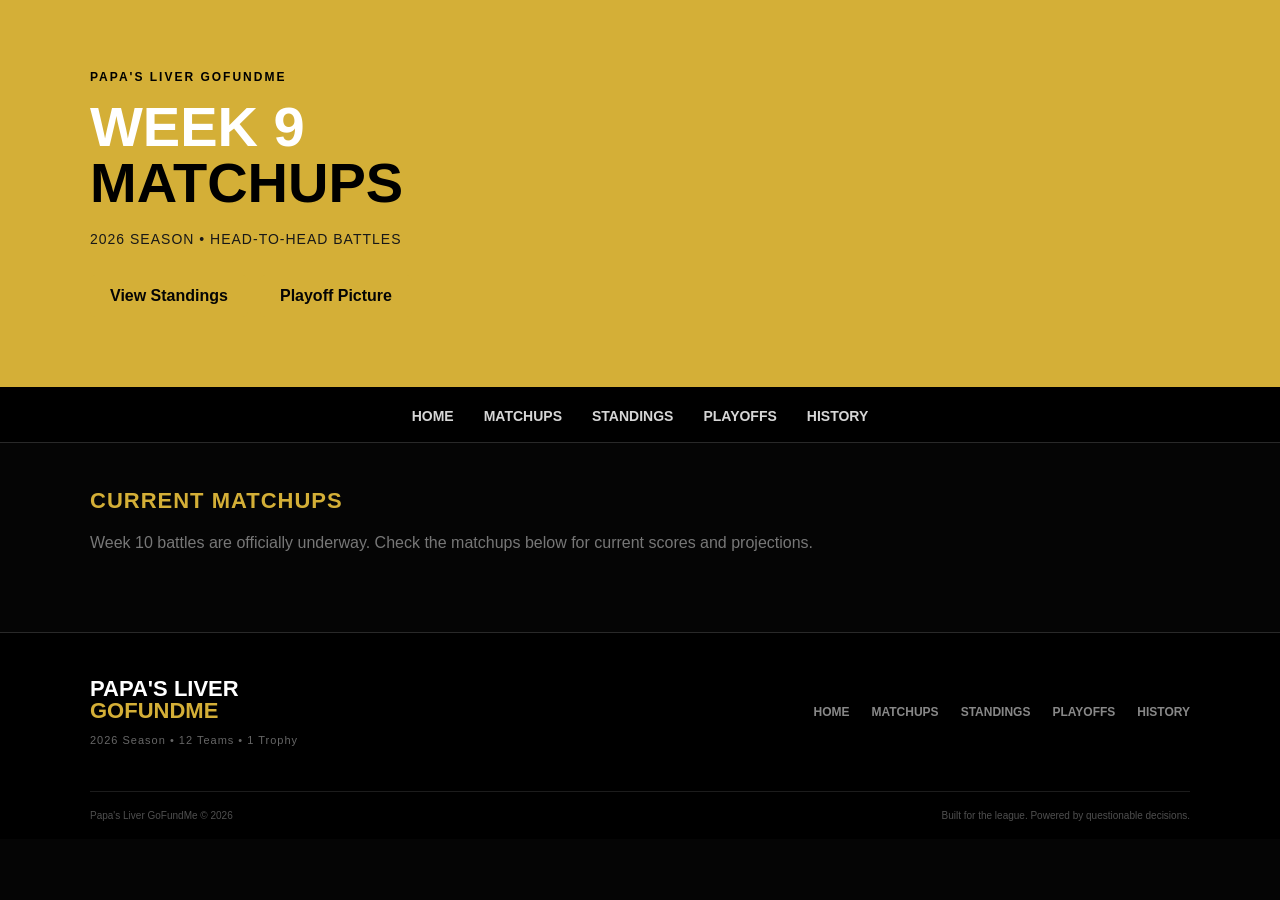
==== commit 949cbedf: "Change week number to 10 and update matchups text Updated the week number in the matchups section an" ====
--- a/matchups.html
+++ b/matchups.html
@@ -48,7 +48,7 @@
             <h2>Current Matchups</h2>
 
             <p style="color: #777777; margin-bottom: 30px;">
-                Week 9 battles are officially underway. Check the matchups below for current scores and projections.
+                Week 10 battles are officially underway. Check the matchups below for current scores and projections.
             </p>
 
             <div id="matchups-container"></div>
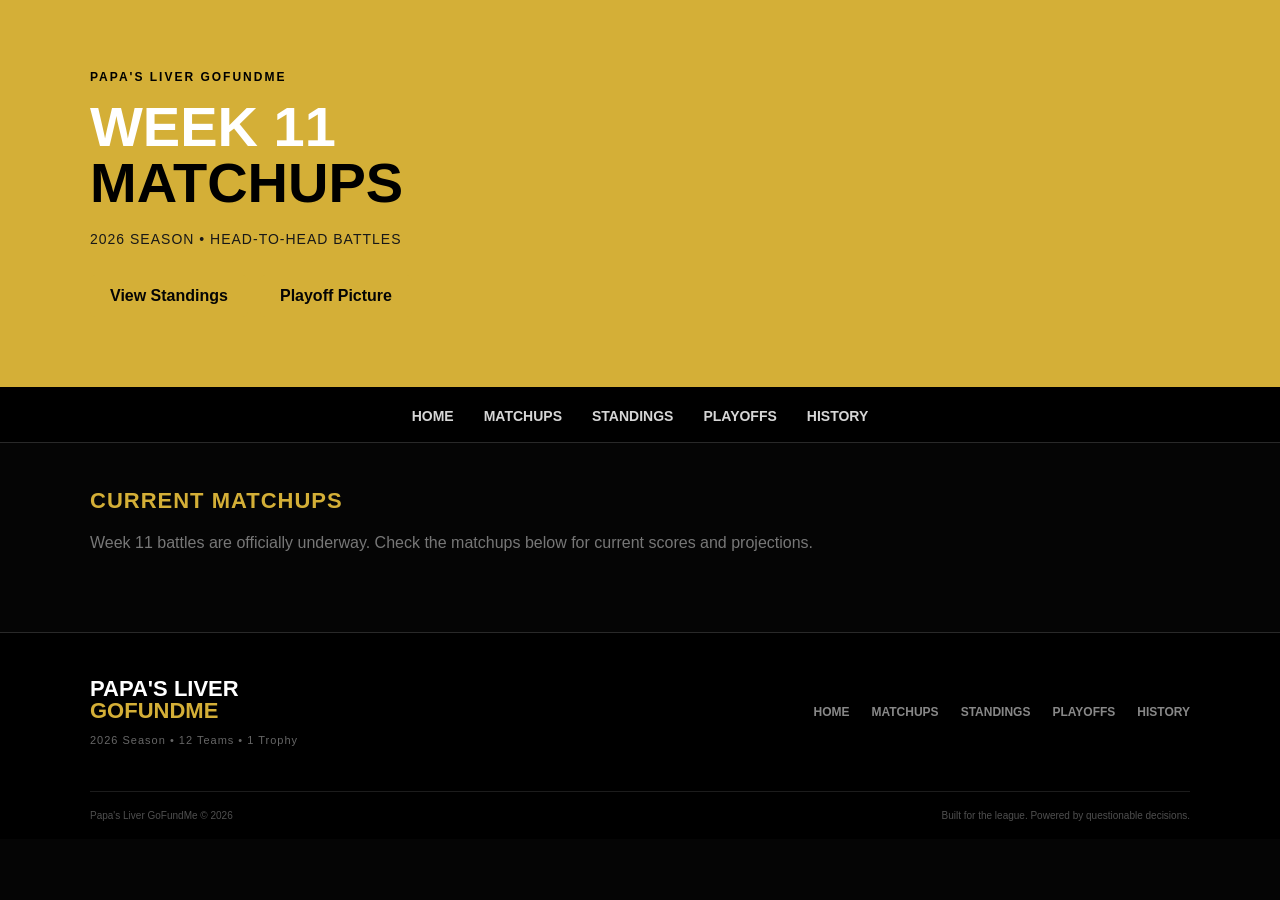
==== commit cc494996: "Change matchups header to Week 11 Updated the matchups page for Week 11 with new content." ====
--- a/matchups.html
+++ b/matchups.html
@@ -17,7 +17,7 @@
             </p>
 
             <h1>
-                Week 9<br>
+                Week 11<br>
                 <span>Matchups</span>
             </h1>
 
@@ -48,7 +48,7 @@
             <h2>Current Matchups</h2>
 
             <p style="color: #777777; margin-bottom: 30px;">
-                Week 10 battles are officially underway. Check the matchups below for current scores and projections.
+                Week 11 battles are officially underway. Check the matchups below for current scores and projections.
             </p>
 
             <div id="matchups-container"></div>
